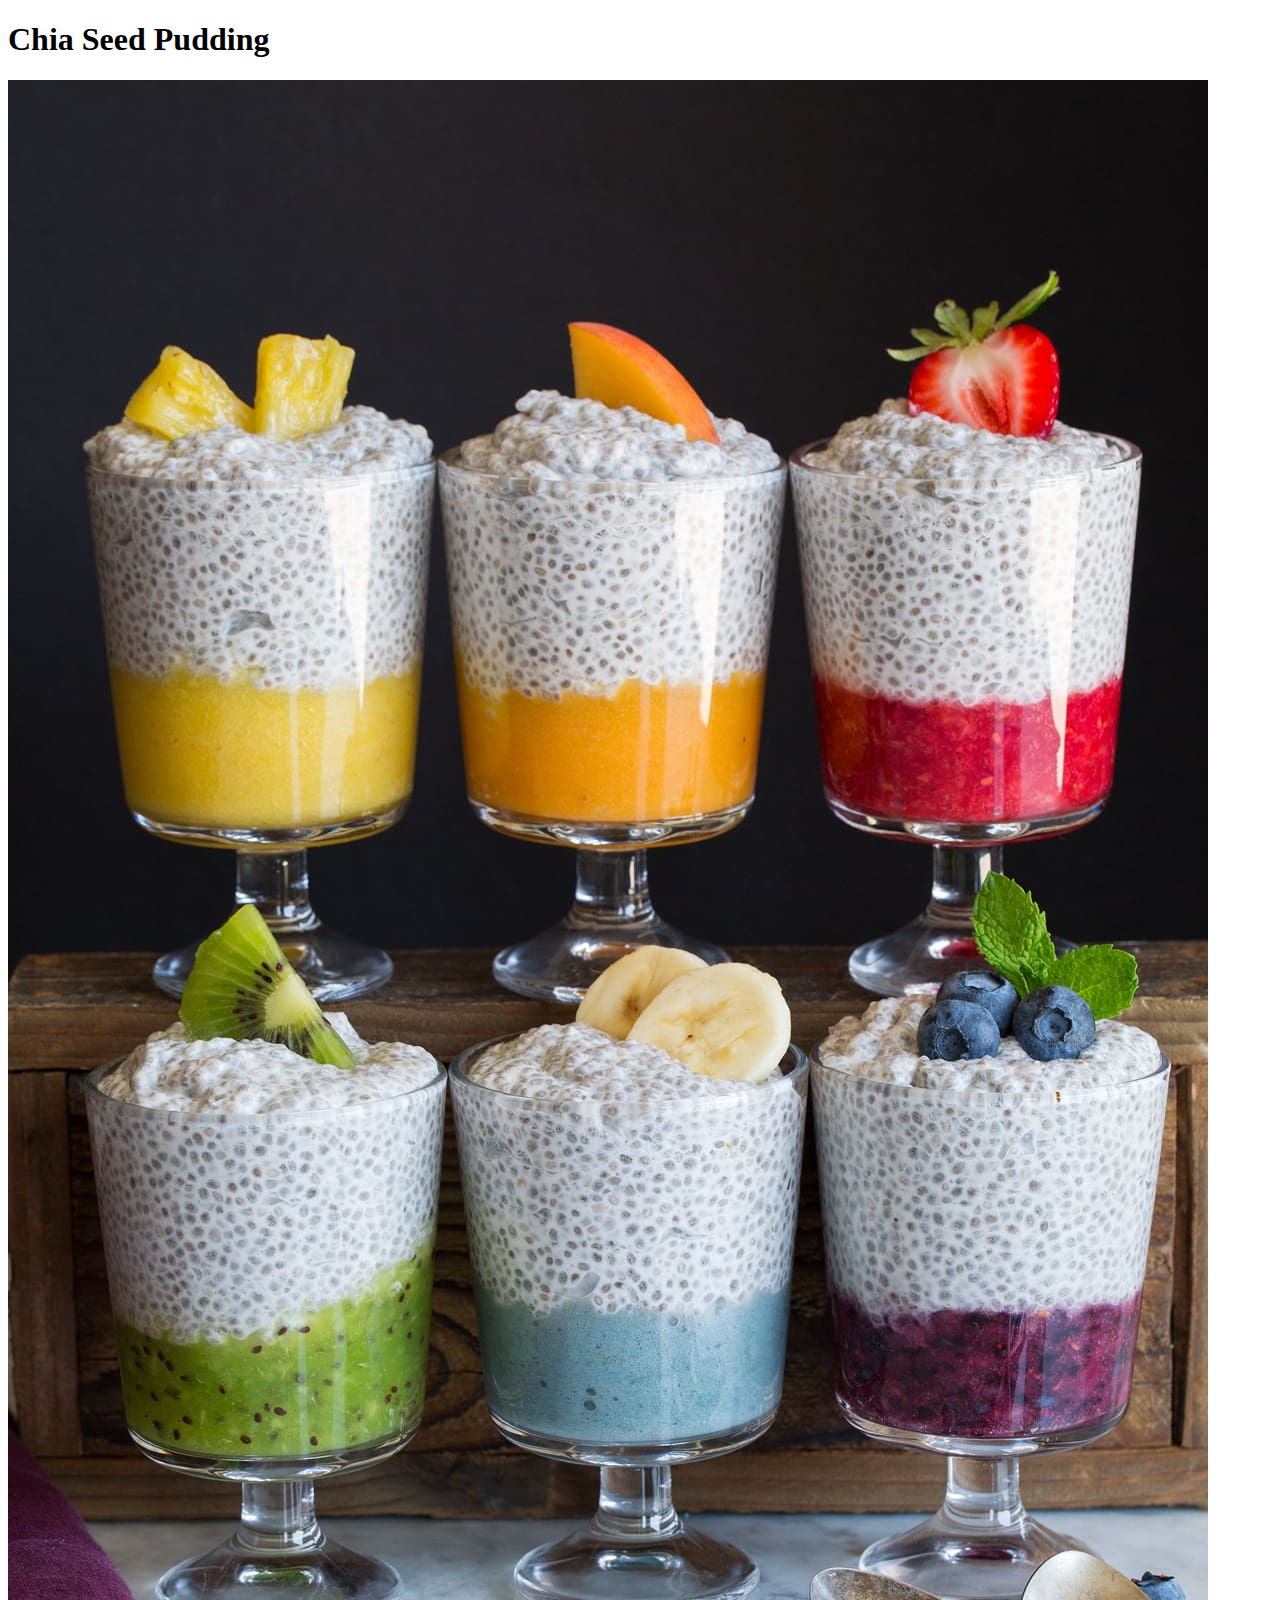
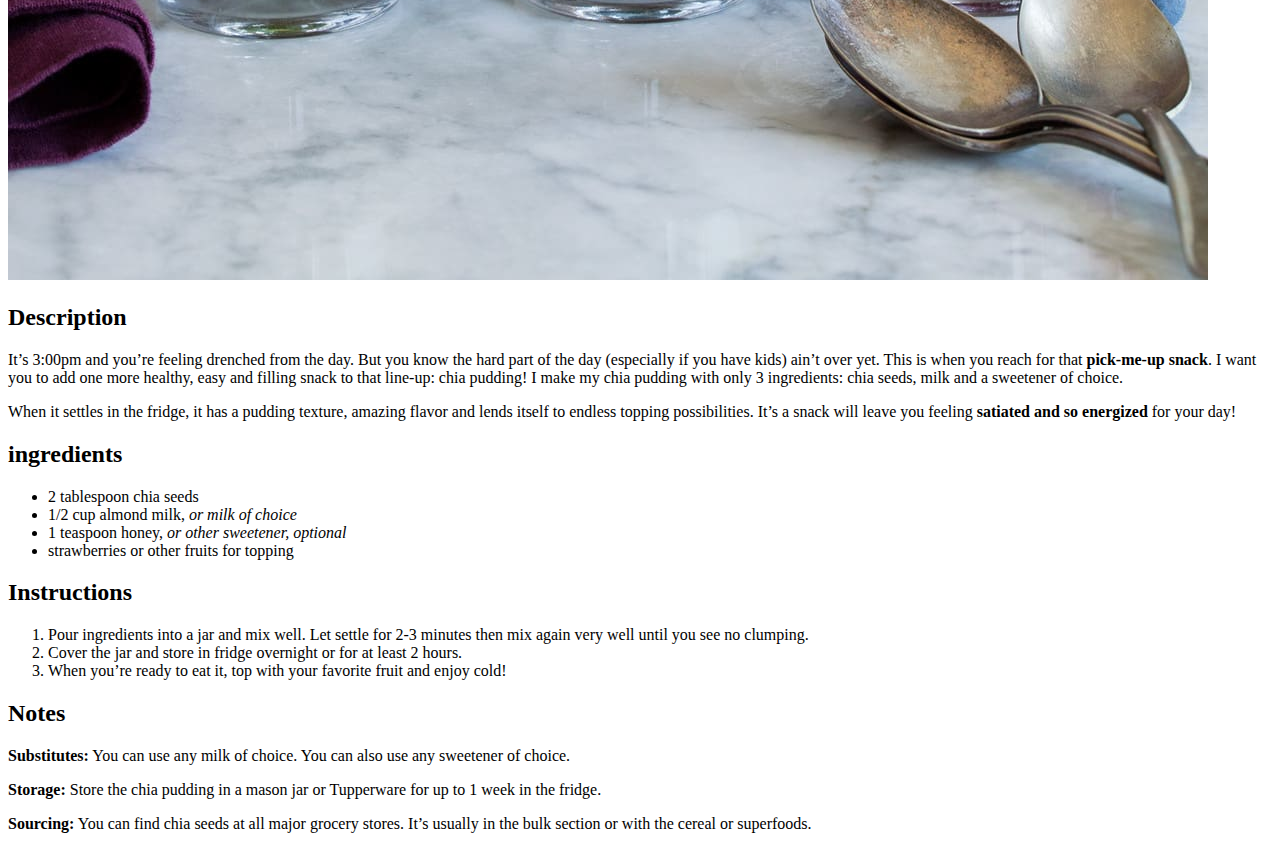
==== recipes/chia-seed-pudding.html @ f8e6b86e "Created Pages for Chia Seed Pudding, Cucumber Sandwiches and Shrimp Avocado Salad recipes" ====
<!DOCTYPE html>
<html lang="en">
    <head>
        <meta charset="UTF-8">
        <title>Chia Seed Pudding</title>
    </head>

    <body>
        <h1>Chia Seed Pudding</h1>

        <img src="chia-pudding-01.jpg" alt="Six Chia Seed Puddings with rainbow colors.">

        <h2>Description</h2>
        <p>It’s 3:00pm and you’re feeling drenched from the day. But you know the hard part of the day (especially if you have kids) ain’t over yet. This is when you reach for that <strong>pick-me-up snack</strong>. I want you to add one more healthy, easy and filling snack to that line-up: chia pudding! I make my chia pudding with only 3 ingredients: chia seeds, milk and a sweetener of choice.</p>

        <p>When it settles in the fridge, it has a pudding texture, amazing flavor and lends itself to endless topping possibilities. It’s a snack will leave you feeling <strong>satiated and so energized</strong> for your day!</p>
        
        <h2>ingredients</h2>
        <ul>
            <li>2 tablespoon chia seeds</li>
            <li>1/2 cup almond milk, <em>or milk of choice</em></li>
            <li>1 teaspoon honey, <em>or other sweetener, optional</em></li>
            <li>strawberries or other fruits for topping</li>
        </ul>

        <h2>Instructions</h2>
        <ol>
            <li>Pour ingredients into a jar and mix well. Let settle for 2-3 minutes then mix again very well until you see no clumping.</li>
            <li>Cover the jar and store in fridge overnight or for at least 2 hours.</li>
            <li>When you’re ready to eat it, top with your favorite fruit and enjoy cold!</li>
        </ol>

        <h2>Notes</h2>
        <p><strong>Substitutes:</strong> You can use any milk of choice. You can also use any sweetener of choice.</p>
        <p><strong>Storage:</strong> Store the chia pudding in a mason jar or Tupperware for up to 1 week in the fridge.</p>
        <p><strong>Sourcing:</strong> You can find chia seeds at all major grocery stores. It’s usually in the bulk section or with the cereal or superfoods.</p>
    </body>
</html>
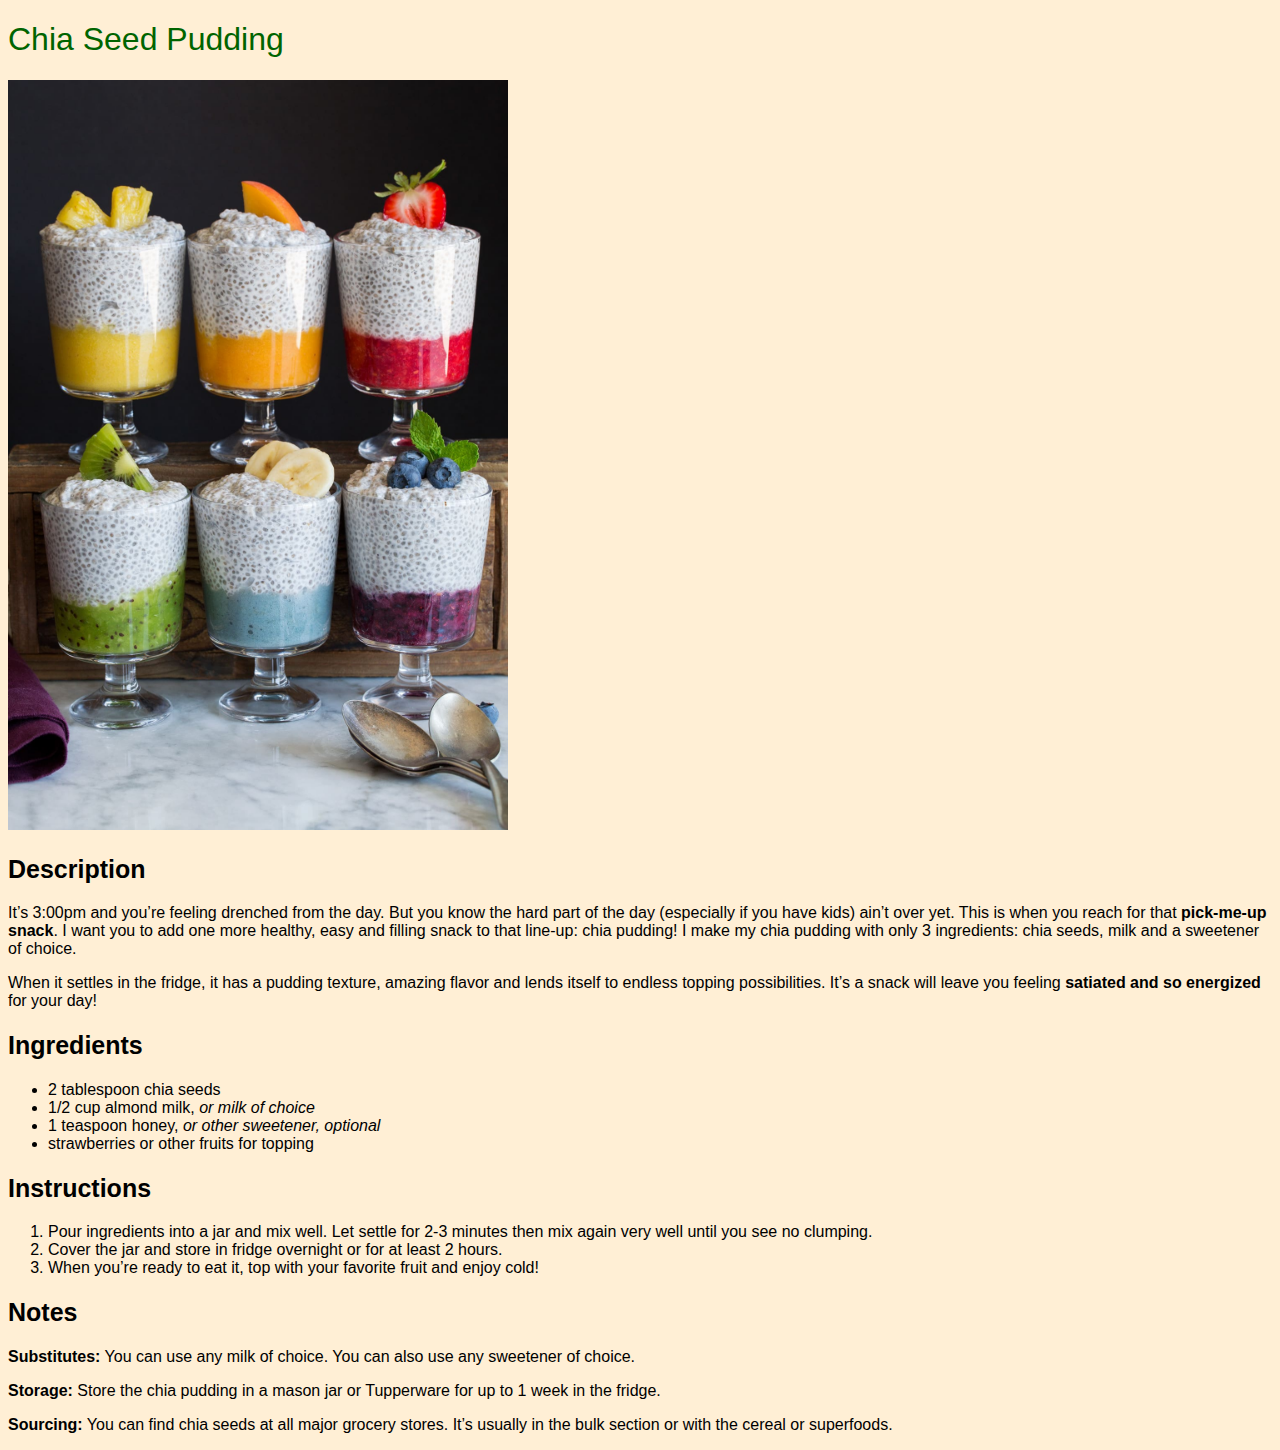
==== commit 6bbc6a84: "Apply stles to each individual recipe page" ====
--- a/recipes/chia-seed-pudding.html
+++ b/recipes/chia-seed-pudding.html
@@ -3,36 +3,37 @@
     <head>
         <meta charset="UTF-8">
         <title>Chia Seed Pudding</title>
+        <link rel="stylesheet" href="chia-styles.css">
     </head>
 
     <body>
         <h1>Chia Seed Pudding</h1>
 
-        <img src="chia-pudding-01.jpg" alt="Six Chia Seed Puddings with rainbow colors.">
+        <img class="image" src="chia-pudding-01.jpg" alt="Six Chia Seed Puddings with rainbow colors.">
 
-        <h2>Description</h2>
-        <p>It’s 3:00pm and you’re feeling drenched from the day. But you know the hard part of the day (especially if you have kids) ain’t over yet. This is when you reach for that <strong>pick-me-up snack</strong>. I want you to add one more healthy, easy and filling snack to that line-up: chia pudding! I make my chia pudding with only 3 ingredients: chia seeds, milk and a sweetener of choice.</p>
+        <h2 class="section">Description</h2>
+        <p class="text">It’s 3:00pm and you’re feeling drenched from the day. But you know the hard part of the day (especially if you have kids) ain’t over yet. This is when you reach for that <strong>pick-me-up snack</strong>. I want you to add one more healthy, easy and filling snack to that line-up: chia pudding! I make my chia pudding with only 3 ingredients: chia seeds, milk and a sweetener of choice.</p>
 
-        <p>When it settles in the fridge, it has a pudding texture, amazing flavor and lends itself to endless topping possibilities. It’s a snack will leave you feeling <strong>satiated and so energized</strong> for your day!</p>
+        <p class="text">When it settles in the fridge, it has a pudding texture, amazing flavor and lends itself to endless topping possibilities. It’s a snack will leave you feeling <strong>satiated and so energized</strong> for your day!</p>
         
-        <h2>ingredients</h2>
-        <ul>
+        <h2 class="section">Ingredients</h2>
+        <ul class="text">
             <li>2 tablespoon chia seeds</li>
             <li>1/2 cup almond milk, <em>or milk of choice</em></li>
             <li>1 teaspoon honey, <em>or other sweetener, optional</em></li>
             <li>strawberries or other fruits for topping</li>
-        </ul>
+        </ul >
 
-        <h2>Instructions</h2>
-        <ol>
+        <h2 class="section">Instructions</h2>
+        <ol class="text">
             <li>Pour ingredients into a jar and mix well. Let settle for 2-3 minutes then mix again very well until you see no clumping.</li>
             <li>Cover the jar and store in fridge overnight or for at least 2 hours.</li>
             <li>When you’re ready to eat it, top with your favorite fruit and enjoy cold!</li>
         </ol>
 
-        <h2>Notes</h2>
-        <p><strong>Substitutes:</strong> You can use any milk of choice. You can also use any sweetener of choice.</p>
-        <p><strong>Storage:</strong> Store the chia pudding in a mason jar or Tupperware for up to 1 week in the fridge.</p>
-        <p><strong>Sourcing:</strong> You can find chia seeds at all major grocery stores. It’s usually in the bulk section or with the cereal or superfoods.</p>
+        <h2 class="section">Notes</h2>
+        <p class="text"><strong>Substitutes:</strong> You can use any milk of choice. You can also use any sweetener of choice.</p>
+        <p class="text"><strong>Storage:</strong> Store the chia pudding in a mason jar or Tupperware for up to 1 week in the fridge.</p>
+        <p class="text"><strong>Sourcing:</strong> You can find chia seeds at all major grocery stores. It’s usually in the bulk section or with the cereal or superfoods.</p>
     </body>
 </html>--- a/recipes/chia-styles.css
+++ b/recipes/chia-styles.css
@@ -0,0 +1,23 @@
+* {
+    background-color: papayawhip;
+}
+
+h1 {
+    font-family: Verdana, Geneva, Tahoma, sans-serif;
+    font-weight: lighter;
+    color: darkgreen;
+}
+
+.image {
+    height: auto;
+    width: 500px;
+}
+
+.section {
+    font-family: Impact, Haettenschweiler, 'Arial Narrow Bold', sans-serif;
+    font-size: 25px;
+}
+
+.text {
+    font-family: Impact, Haettenschweiler, 'Arial Narrow Bold', sans-serif;
+}